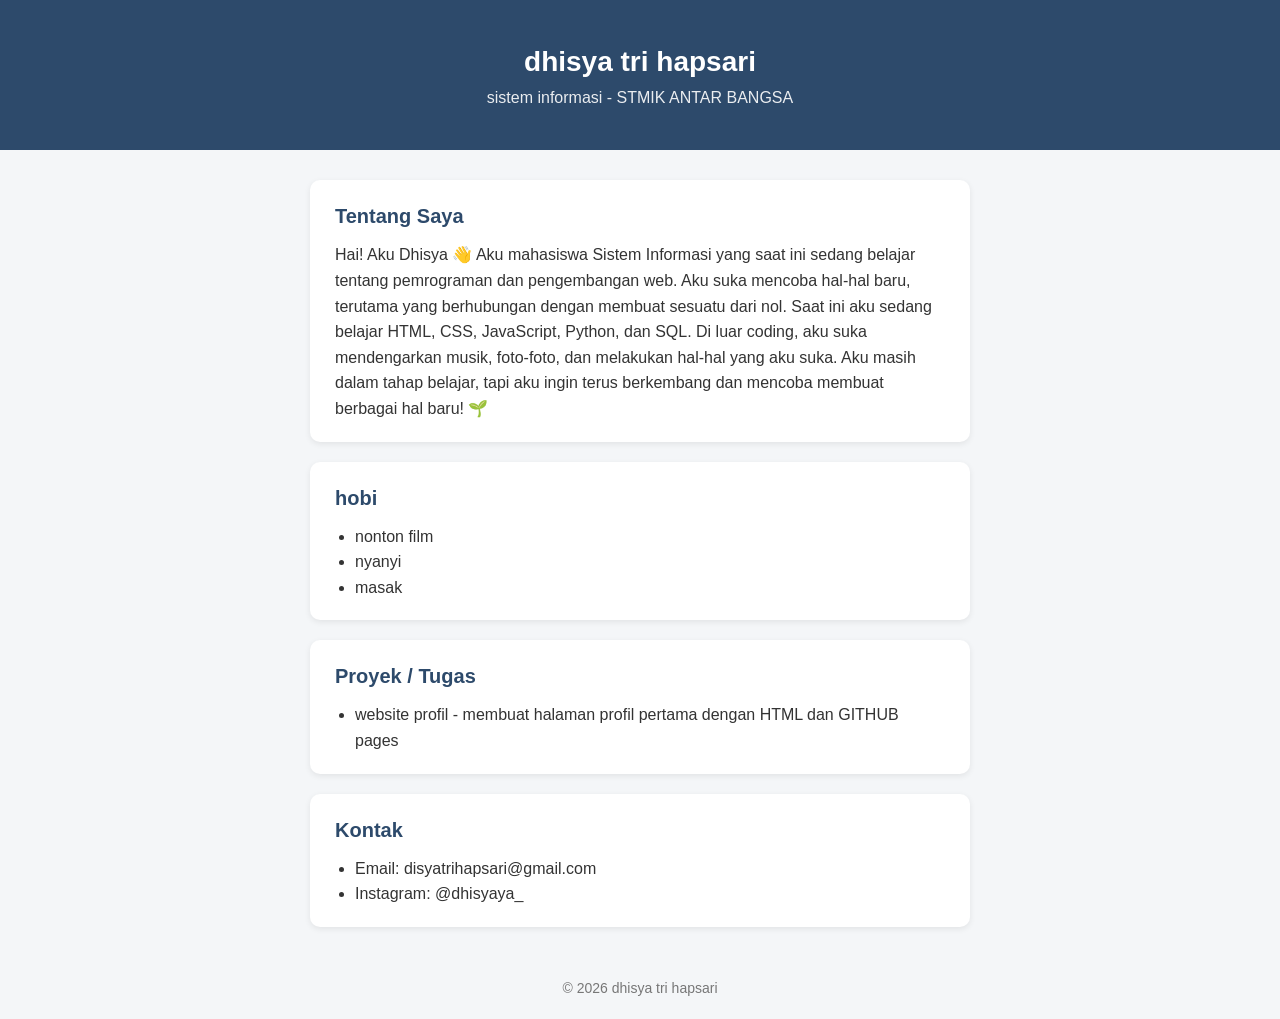
==== index.html @ 0a3ef30b "Create index.html" ====
<!DOCTYPE html>
<html lang="id">
<head>
  <meta charset="UTF-8">
  <meta name="viewport" content="width=device-width, initial-scale=1.0">
  <title>[NAMA LENGKAP] - Profil</title>
  <style>
    * { box-sizing: border-box; margin: 0; padding: 0; }
    body { font-family: Arial, sans-serif; background: #f4f6f8; color: #333; line-height: 1.6; }
    header { background: #2d4a6b; color: white; text-align: center; padding: 40px 20px; }
    header h1 { font-size: 28px; }
    header p { opacity: 0.9; }
    main { max-width: 700px; margin: 30px auto; padding: 0 20px; }
    section { background: white; padding: 20px 25px; margin-bottom: 20px; border-radius: 10px; box-shadow: 0 2px 6px rgba(0,0,0,0.08); }
    h2 { color: #2d4a6b; margin-bottom: 10px; font-size: 20px; }
    ul { padding-left: 20px; }
    a { color: #2d4a6b; }
    footer { text-align: center; padding: 20px; font-size: 14px; color: #777; }
  </style>
</head>
<body>

  <header>
    <h1>dhisya tri hapsari</h1>
    <p>sistem informasi - STMIK ANTAR BANGSA </p>
  </header>

  <main>

    <section>
      <h2>Tentang Saya</h2>
      <p>Hai! Aku Dhisya 👋
Aku mahasiswa Sistem Informasi yang saat ini sedang belajar tentang pemrograman dan pengembangan web. Aku suka mencoba hal-hal baru, terutama yang berhubungan dengan membuat sesuatu dari nol.
Saat ini aku sedang belajar HTML, CSS, JavaScript, Python, dan SQL. Di luar coding, aku suka mendengarkan musik, foto-foto, dan melakukan hal-hal yang aku suka.
Aku masih dalam tahap belajar, tapi aku ingin terus berkembang dan mencoba membuat berbagai hal baru! 🌱</p>
    </section>

    <section>
      <h2>hobi</h2>
      <ul>
        <li>nonton film</li>
        <li>nyanyi</li>
        <li>masak</li>
      </ul>
    </section>

    <section>
      <h2>Proyek / Tugas</h2>
      <ul>
        <li>website profil - membuat halaman profil pertama dengan HTML dan GITHUB pages</li>
      </ul>
    </section>

    <section>
      <h2>Kontak</h2>
      <ul>
        <li>Email: disyatrihapsari@gmail.com
        </li>
        <li>Instagram: @dhisyaya_</li>
      </ul>
    </section>

  </main>

  <footer>
    &copy; 2026 dhisya tri hapsari
  </footer>

</body>
</html>
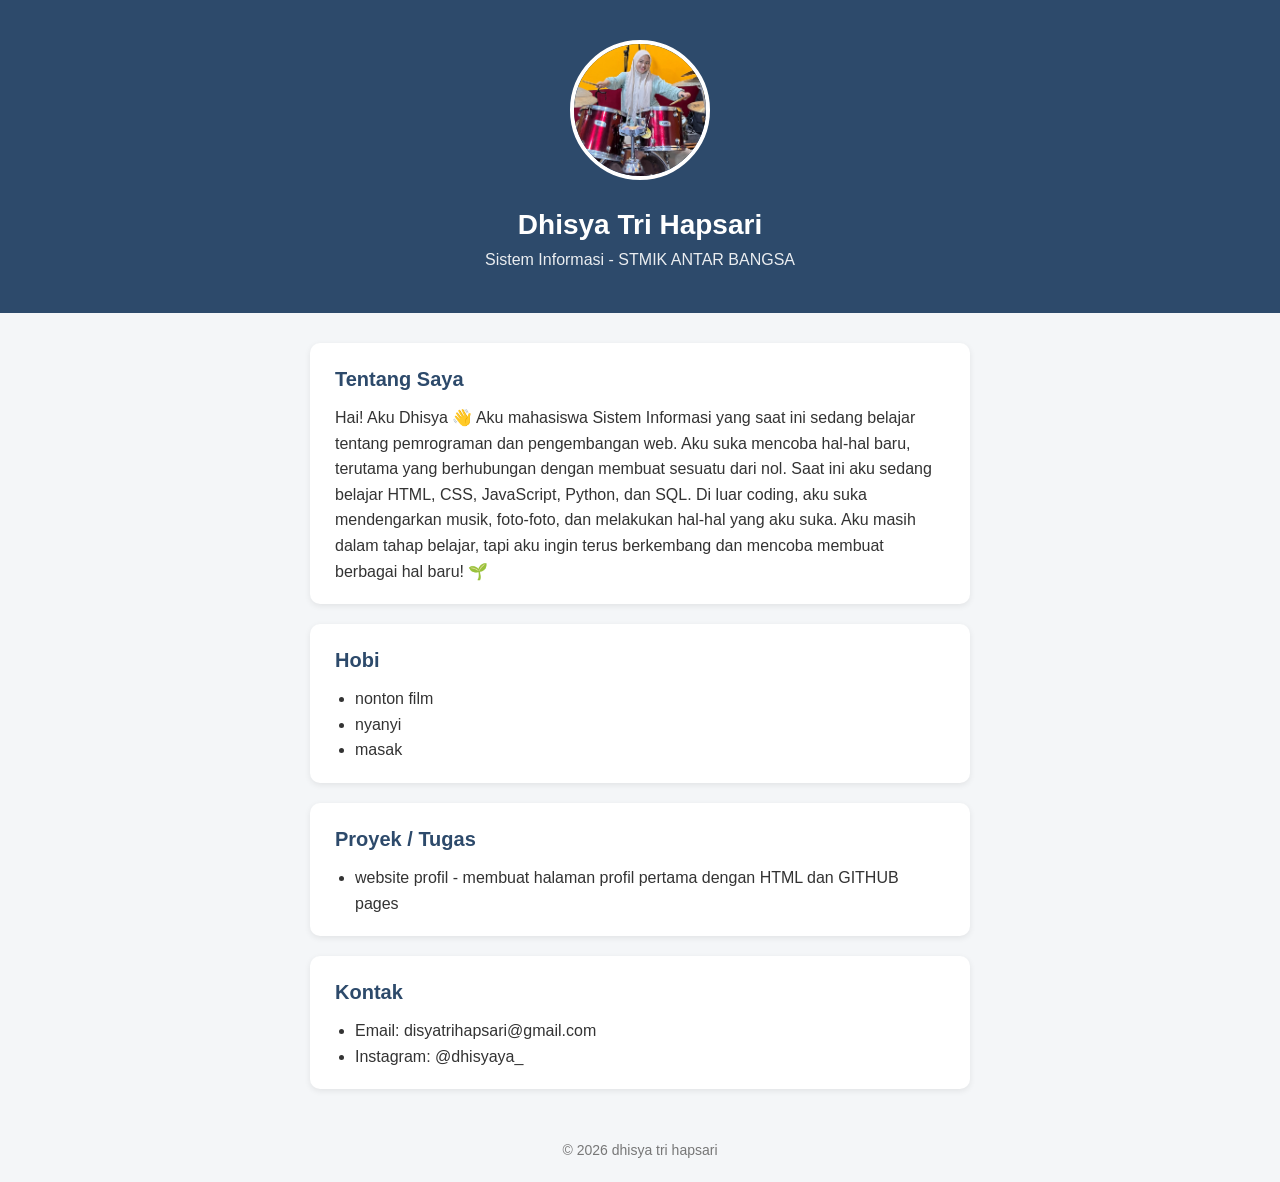
==== commit ec4f9cb7: "tambah foto" ====
--- a/index.html
+++ b/index.html
@@ -3,12 +3,21 @@
 <head>
   <meta charset="UTF-8">
   <meta name="viewport" content="width=device-width, initial-scale=1.0">
-  <title>[NAMA LENGKAP] - Profil</title>
+  <title>Dhisya Tri Hapsari - Profil</title>
   <style>
     * { box-sizing: border-box; margin: 0; padding: 0; }
     body { font-family: Arial, sans-serif; background: #f4f6f8; color: #333; line-height: 1.6; }
     header { background: #2d4a6b; color: white; text-align: center; padding: 40px 20px; }
     header h1 { font-size: 28px; }
+    header img {
+  width: 140px;
+  height: 140px;
+  border-radius: 50%;
+  object-fit: cover;
+  object-position: center 20%;
+  border: 4px solid white;
+  margin-bottom: 15px;
+}
     header p { opacity: 0.9; }
     main { max-width: 700px; margin: 30px auto; padding: 0 20px; }
     section { background: white; padding: 20px 25px; margin-bottom: 20px; border-radius: 10px; box-shadow: 0 2px 6px rgba(0,0,0,0.08); }
@@ -21,9 +30,11 @@
 <body>
 
   <header>
-    <h1>dhisya tri hapsari</h1>
-    <p>sistem informasi - STMIK ANTAR BANGSA </p>
+    <img src="foto.jpeg" alt="Foto dhisya">
+    <h1>Dhisya Tri Hapsari</h1>
+    <p>Sistem Informasi - STMIK ANTAR BANGSA </p>
   </header>
+  
 
   <main>
 
@@ -36,7 +47,7 @@
     </section>
 
     <section>
-      <h2>hobi</h2>
+      <h2>Hobi</h2>
       <ul>
         <li>nonton film</li>
         <li>nyanyi</li>
